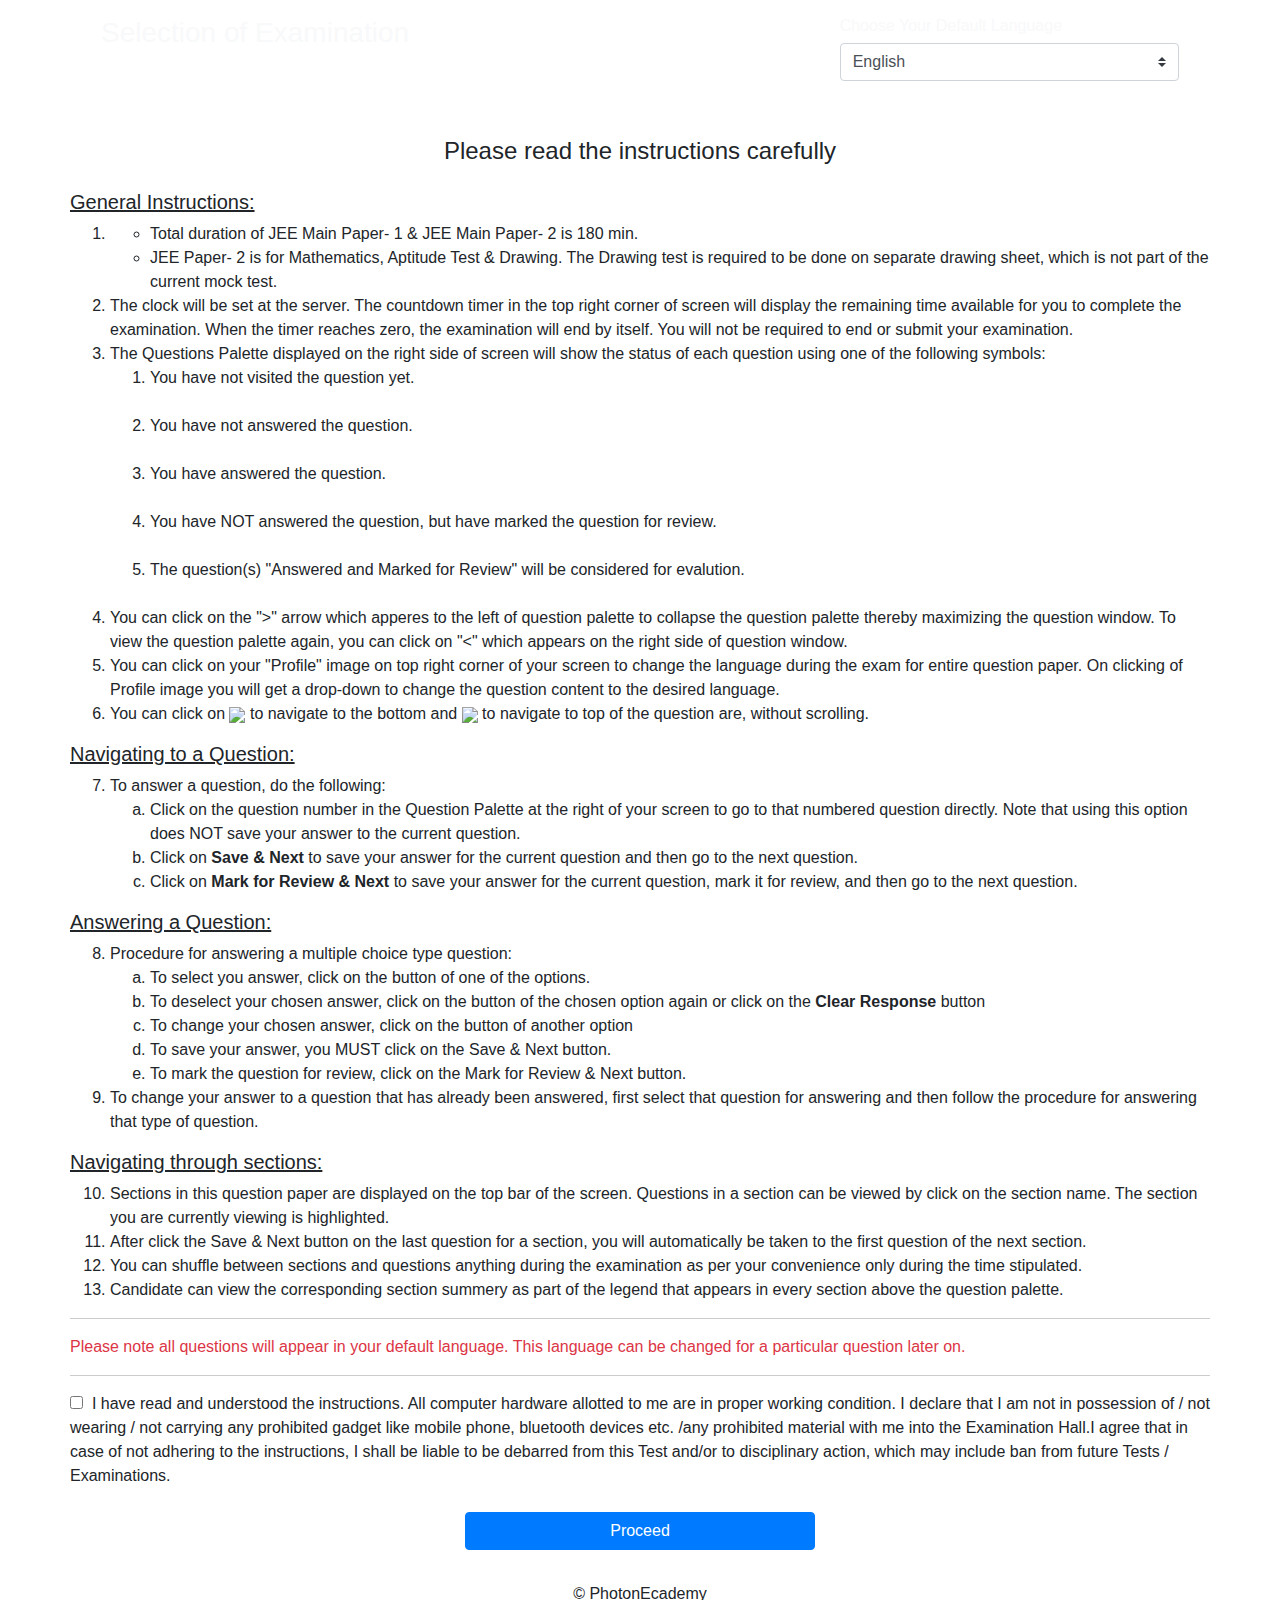
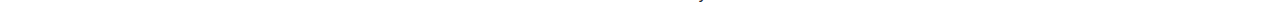
==== instructions.html @ 4d723c2c "." ====
<!DOCTYPE html>
<html lang="en">

<head>
    <meta charset="UTF-8">
    <meta name="viewport" content="width=device-width, initial-scale=1.0">
    <meta http-equiv="X-UA-Compatible" content="ie=edge">
    <title>Quiz</title>
    <link rel="stylesheet" href="https://maxcdn.bootstrapcdn.com/bootstrap/4.0.0/css/bootstrap.min.css"
        integrity="sha384-Gn5384xqQ1aoWXA+058RXPxPg6fy4IWvTNh0E263XmFcJlSAwiGgFAW/dAiS6JXm" crossorigin="anonymous">
    <link rel="stylesheet" href="assets/css/style.css">
    <link href="https://stackpath.bootstrapcdn.com/font-awesome/4.7.0/css/font-awesome.min.css" rel="stylesheet"
        integrity="sha384-wvfXpqpZZVQGK6TAh5PVlGOfQNHSoD2xbE+QkPxCAFlNEevoEH3Sl0sibVcOQVnN" crossorigin="anonymous">
</head>

<body>
    <div class="bg-dark">
        <div class="container">
            <div class="row">
                <img src="assets/images/photon logo.png" alt="" srcset="" class="logo">
            </div>
        </div>
    </div>
    <div class="bg-deepyellow">
        <div class="container">
            <div class="row text-light p-3">
                <div class="col-md-8">
                    <h3>Selection of Examination</h3>
                </div>
                <div class="col-md-4">
                    <h6>Choose Your Default Language</h6>
                    <select class="custom-select mb-4">
                        <option value="eng">English</option>
                        <option value="hindi">Hindi</option>
                        <option value="mar">Marathi</option>
                    </select>
                </div>
            </div>
        </div>
    </div>
    <div style="/*background: #012B55;opacity: .9;*/">
        <div class="container pb-3">
            <div class="p-3">
                <h4 style="text-align: center;">Please read the instructions carefully</h4>
            </div>
            <div class="row">
                <h5><u>General Instructions:</u></h5>
                <ol>
                    <li>
                        <ul>
                            <li>Total duration of JEE Main Paper- 1 &amp; JEE Main Paper- 2 is 180 min.</li>
                            <li>JEE Paper- 2 is for Mathematics, Aptitude Test &amp; Drawing. The Drawing test is
                                required to be done on separate drawing sheet, which is not part of the current mock
                                test.</li>
                        </ul>
                    </li>
                    <li>The clock will be set at the server. The countdown timer in the top right corner of screen will
                        display the remaining time available for you to complete the examination. When the timer reaches
                        zero, the examination will end by itself. You will not be required to end or submit your
                        examination.</li>
                    <li>
                        The Questions Palette displayed on the right side of screen will show the status of each
                        question using one of the following symbols:
                        <ol>
                            <li>You have not visited the question
                                yet.<br><br></li>
                            <li> You have not answered the
                                question.<br><br></li>
                            <li> You have answered the question.<br><br>
                            </li>
                            <li>You have NOT answered the question, but
                                have marked the question for review.<br><br></li>
                            <li>The question(s) "Answered and Marked
                                for Review" will be considered for evalution.<br><br></li>
                        </ol>
                    </li>
                    <li>You can click on the "&gt;" arrow which apperes to the left of question palette to collapse the
                        question palette thereby maximizing the question window. To view the question palette again, you
                        can click on "&lt;" which appears on the right side of question window.</li>
                    <li>You can click on your "Profile" image on top right corner of your screen to change the language
                        during the exam for entire question paper. On clicking of Profile image you will get a drop-down
                        to change the question content to the desired language.</li>
                    <li>You can click on <img src="/assets/quiz/img/QuizIcons/down.png"> to navigate to the bottom and
                        <img src="/assets/quiz/img/QuizIcons/up.png"> to navigate to top of the question are, without
                        scrolling.</li>
                </ol>
            </div>
            <div class="row">
                <h5><u>Navigating to a Question:</u></h5>
                <ol start="7">
                    <li>
                        To answer a question, do the following:
                        <ol type="a">
                            <li>Click on the question number in the Question Palette at the right of your screen to go
                                to that numbered question directly. Note that using this option does NOT save your
                                answer to the current question.</li>
                            <li>Click on <strong>Save &amp; Next</strong> to save your answer for the current question
                                and then go to the next question.</li>
                            <li>Click on <strong>Mark for Review &amp; Next</strong> to save your answer for the current
                                question, mark it for review, and then go to the next question.</li>
                        </ol>
                    </li>
                </ol>
            </div>
            <div class="row">
                <h5><u>Answering a Question:</u></h5>
                <ol start="8">
                    <li>
                        Procedure for answering a multiple choice type question:
                        <ol type="a">
                            <li>To select you answer, click on the button of one of the options.</li>
                            <li>To deselect your chosen answer, click on the button of the chosen option again or click
                                on the <strong>Clear Response</strong> button</li>
                            <li>To change your chosen answer, click on the button of another option</li>
                            <li>To save your answer, you MUST click on the Save &amp; Next button.</li>
                            <li>To mark the question for review, click on the Mark for Review &amp; Next button.</li>
                        </ol>
                    </li>
                    <li>To change your answer to a question that has already been answered, first select that question
                        for answering and then follow the procedure for answering that type of question.</li>
                </ol>
            </div>
            <div class="row">
                <h5><u>Navigating through sections:</u></h5>
                <ol start="10">
                    <li>Sections in this question paper are displayed on the top bar of the screen. Questions in a
                        section can be viewed by click on the section name. The section you are currently viewing is
                        highlighted.</li>
                    <li>After click the Save &amp; Next button on the last question for a section, you will
                        automatically be taken to the first question of the next section.</li>
                    <li>You can shuffle between sections and questions anything during the examination as per your
                        convenience only during the time stipulated.</li>
                    <li>Candidate can view the corresponding section summery as part of the legend that appears in every
                        section above the question palette.</li>
                </ol>
            </div>
            <div class="row pt-3 pb-3" style="border-top: 1px solid #ccc;border-bottom: 1px solid #ccc;">
                <div class="text-danger">Please note all questions will appear in your default language. This language
                    can be changed for a particular question later on.</div>
            </div>
            <div class="row pt-3 pb-3">
                <label>
                    <input type="checkbox" id="en_ch">&nbsp;&nbsp;I have read and understood the instructions. All computer hardware allotted to me are in proper working condition. I declare that I am not in possession of / not wearing / not carrying any prohibited gadget like mobile phone, bluetooth devices etc. /any prohibited material with me into the Examination Hall.I agree that in case of not adhering to the instructions, I shall be liable to be debarred from this Test and/or to disciplinary action, which may include ban from future Tests / Examinations.
                </label>
            </div>
            <div class="row">
                <div class="col-md-4" style="margin: 0 auto;">
                    <button class="btn btn-primary w-100" type="button">Proceed</button>
                </div>
            </div>
        </div>
    </div>
    <div class="container text-center">
        <p class="pt-3">
            &copy;&nbsp;PhotonEcademy
        </p>
    </div>
</body>
<script src="https://code.jquery.com/jquery-3.2.1.slim.min.js"
    integrity="sha384-KJ3o2DKtIkvYIK3UENzmM7KCkRr/rE9/Qpg6aAZGJwFDMVNA/GpGFF93hXpG5KkN" crossorigin="anonymous">
</script>
<script src="https://cdnjs.cloudflare.com/ajax/libs/popper.js/1.12.9/umd/popper.min.js"
    integrity="sha384-ApNbgh9B+Y1QKtv3Rn7W3mgPxhU9K/ScQsAP7hUibX39j7fakFPskvXusvfa0b4Q" crossorigin="anonymous">
</script>
<script src="https://maxcdn.bootstrapcdn.com/bootstrap/4.0.0/js/bootstrap.min.js"
    integrity="sha384-JZR6Spejh4U02d8jOt6vLEHfe/JQGiRRSQQxSfFWpi1MquVdAyjUar5+76PVCmYl" crossorigin="anonymous">
</script>

</html>
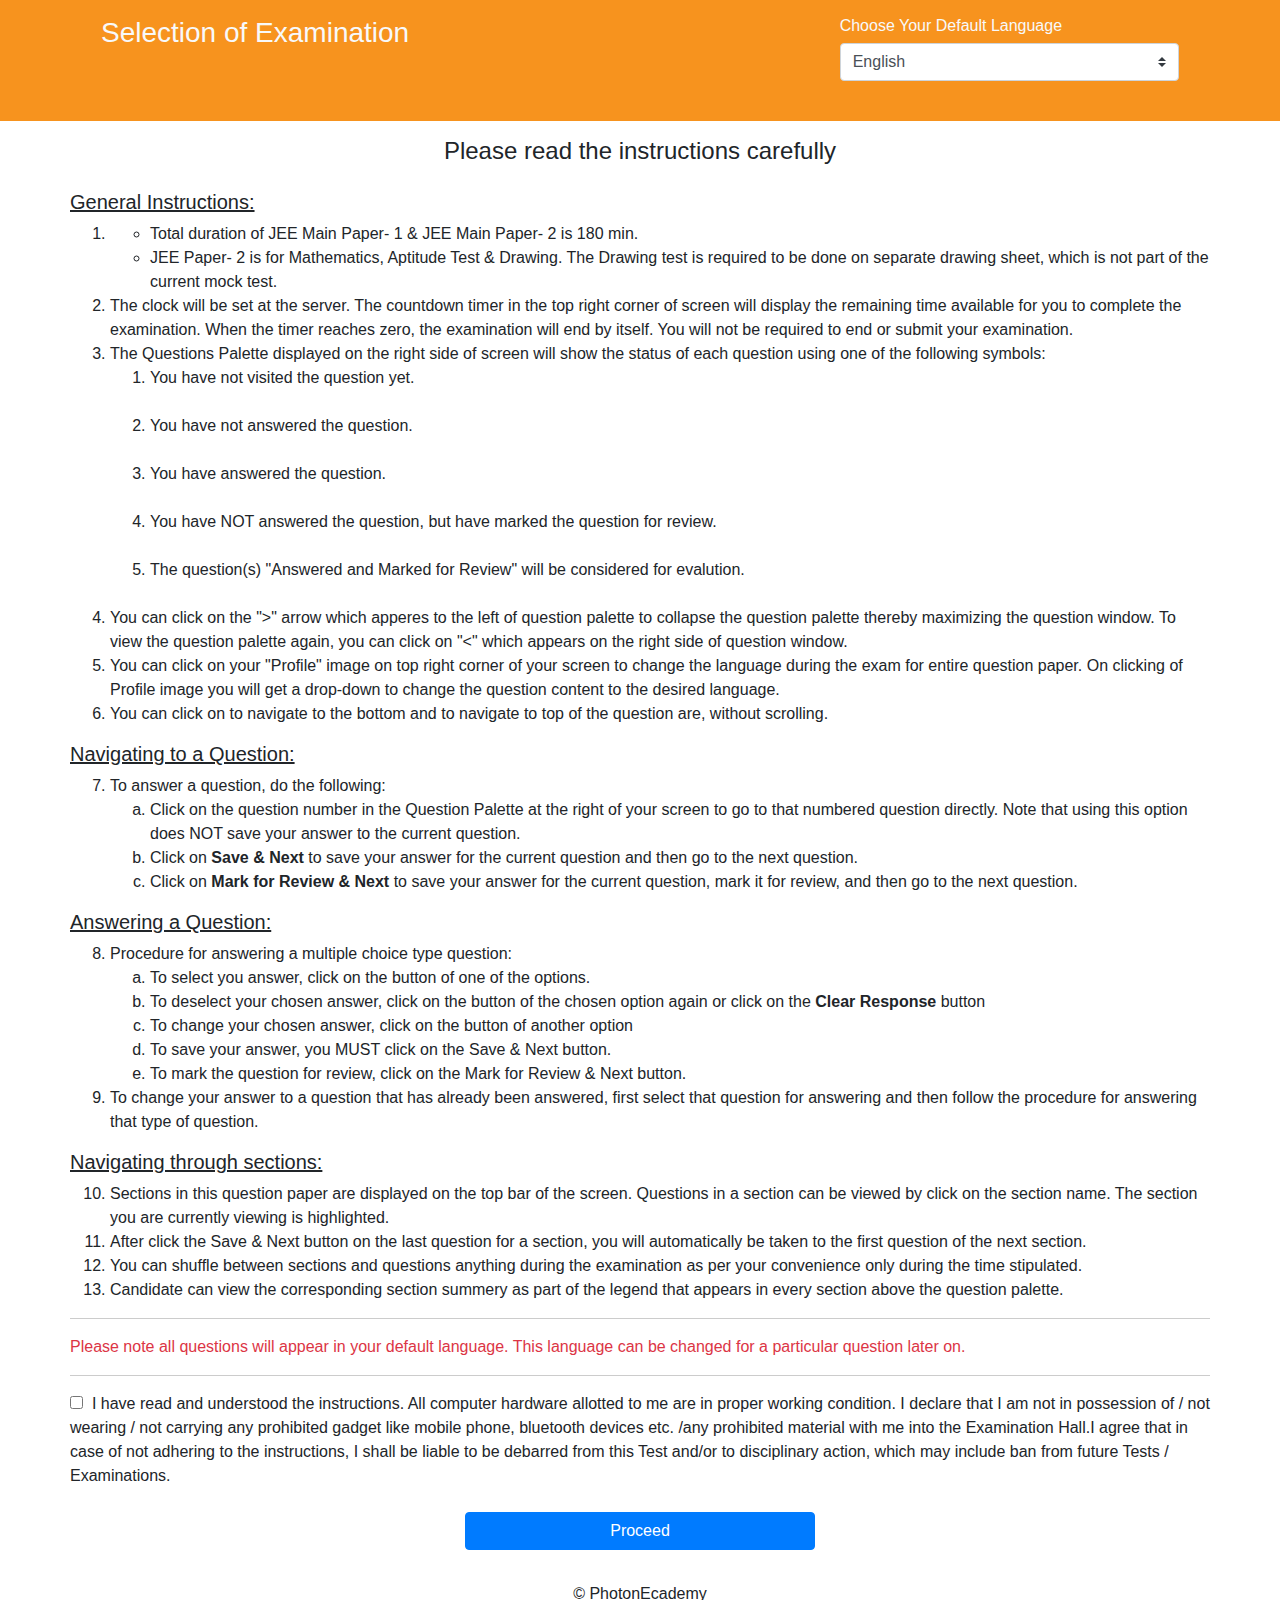
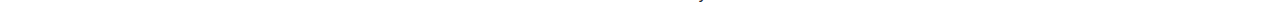
==== commit 736400a2: "." ====
--- a/instructions.html
+++ b/instructions.html
@@ -80,8 +80,7 @@
                     <li>You can click on your "Profile" image on top right corner of your screen to change the language
                         during the exam for entire question paper. On clicking of Profile image you will get a drop-down
                         to change the question content to the desired language.</li>
-                    <li>You can click on <img src="/assets/quiz/img/QuizIcons/down.png"> to navigate to the bottom and
-                        <img src="/assets/quiz/img/QuizIcons/up.png"> to navigate to top of the question are, without
+                    <li>You can click on to navigate to the bottom and to navigate to top of the question are, without
                         scrolling.</li>
                 </ol>
             </div>
@@ -145,7 +144,7 @@
             </div>
             <div class="row">
                 <div class="col-md-4" style="margin: 0 auto;">
-                    <button class="btn btn-primary w-100" type="button">Proceed</button>
+                    <a href="test.html" class="btn btn-primary w-100" type="button">Proceed</a>
                 </div>
             </div>
         </div>
--- a/assets/css/style.css
+++ b/assets/css/style.css
@@ -0,0 +1,28 @@
+.logo{
+    width: 20vw;
+}
+.bg-deepyellow{
+    background: #f7931e;
+}
+.table-borderless td{
+    border-top:none !important;
+}
+.queNo td{
+    border: 1px solid #ccc;
+    width: 2.8vw;
+    margin-left: .4vw;
+    margin-top: .4vw;
+}
+.boxbtn{
+    border: 1px solid #ccc;
+    width: 2.8vw;
+    margin-left: .4vw;
+    margin-top: .4vw;
+    cursor: default !important;
+}
+.bg-purple{
+    background: rgb(5, 36, 138);
+}
+.bg-greenblue{
+    background: linear-gradient(140deg , #28a745 10% , rgb(5, 36, 138) 90%);
+}
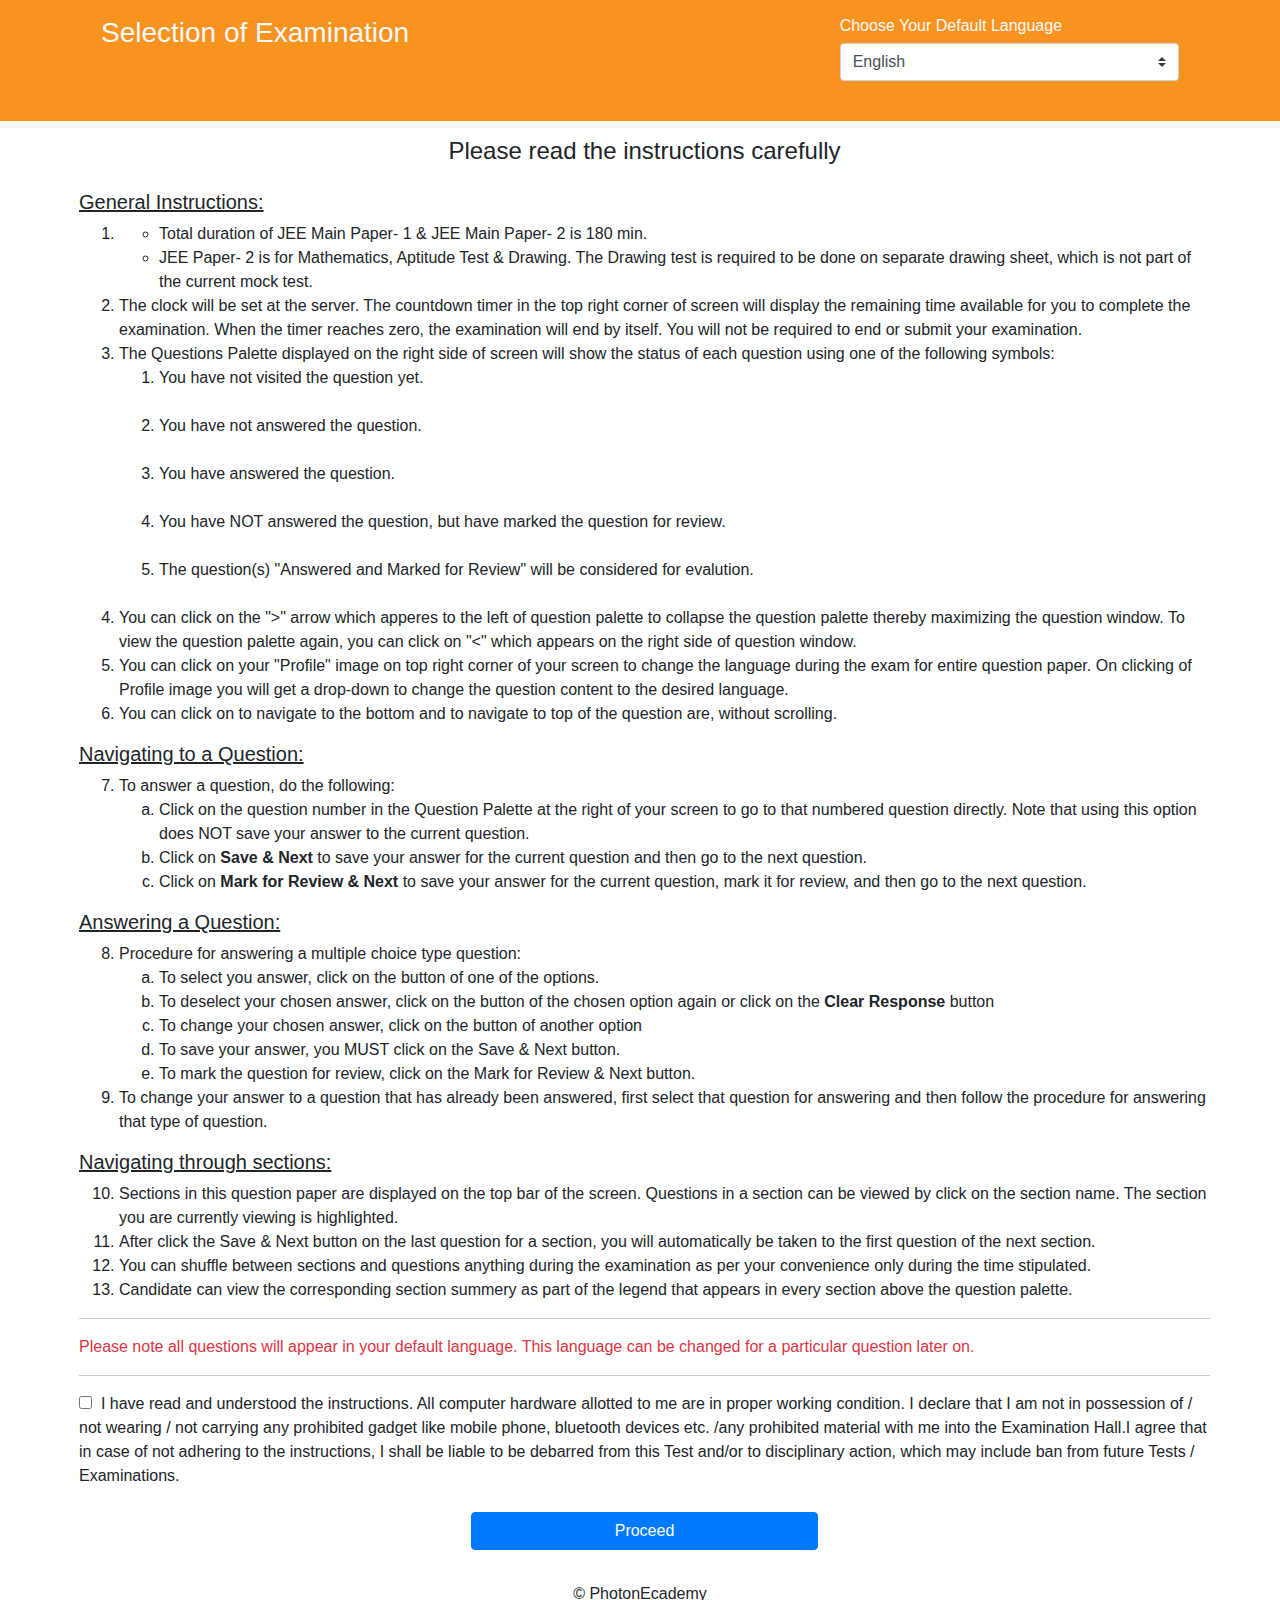
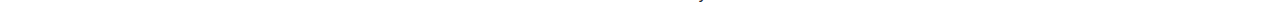
==== commit 56d53647: "." ====
--- a/instructions.html
+++ b/instructions.html
@@ -39,7 +39,7 @@
         </div>
     </div>
     <div style="/*background: #012B55;opacity: .9;*/">
-        <div class="container pb-3">
+        <div class="container pb-3 pl-4">
             <div class="p-3">
                 <h4 style="text-align: center;">Please read the instructions carefully</h4>
             </div>
--- a/assets/css/style.css
+++ b/assets/css/style.css
@@ -1,5 +1,13 @@
+
 .logo{
-    width: 20vw;
+    /* border: 1px solid red; */
+    width: 40%;
+    float: left;
+}
+.CadDetails{
+    /* border: 1px solid red; */
+    width: 60%;
+    padding-left: 25%;
 }
 .bg-deepyellow{
     background: #f7931e;
@@ -9,13 +17,13 @@
 }
 .queNo td{
     border: 1px solid #ccc;
-    width: 2.8vw;
+    width: 40px;
     margin-left: .4vw;
     margin-top: .4vw;
 }
 .boxbtn{
     border: 1px solid #ccc;
-    width: 2.8vw;
+    width: 40px;
     margin-left: .4vw;
     margin-top: .4vw;
     cursor: default !important;
@@ -26,3 +34,28 @@
 .bg-greenblue{
     background: linear-gradient(140deg , #28a745 10% , rgb(5, 36, 138) 90%);
 }
+.Qwrapper{
+    /* border: 1px solid red; */
+    overflow: auto;
+}
+.Qselect{
+    /* border: 1px solid red; */
+    /* overflow: auto; */
+    height: 69vh;
+}
+.wrapper{
+    padding-left:10%;
+    padding-right: 10%;
+}
+/* responsive css */
+@media (min-width:100px) and (max-width: 800px){
+    .logo{
+        width: 100%;
+        text-align: center;
+    }
+    .CadDetails{
+        width: 100%;
+        padding-left: 5%;
+    }
+}
+
